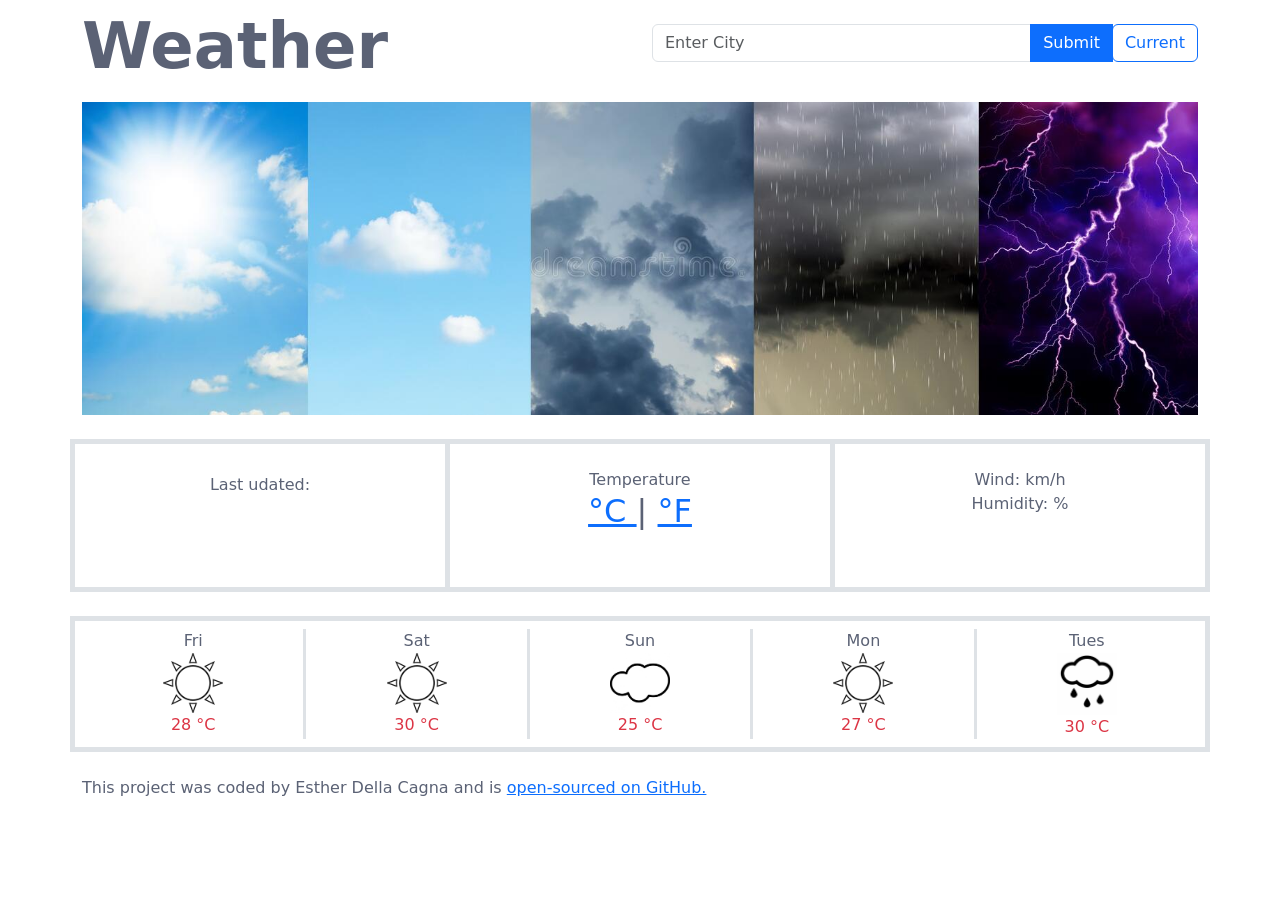
==== index.html @ e3138cb3 "changed id's currentTemperature C to differentiate" ====
<!DOCTYPE html>
<html lang="en">
  <head>
    <meta charset="UTF-8" />
    <meta http-equiv="X-UA-Compatible" content="IE=edge" />
    <meta name="viewport" content="width=device-width, initial-scale=1.0" />
    <title>Weather-app</title>
    <script src="https://unpkg.com/axios/dist/axios.min.js"></script>

    <link
      href="https://cdn.jsdelivr.net/npm/bootstrap@5.0.2/dist/css/bootstrap.min.css"
      rel="stylesheet"
      integrity="sha384-EVSTQN3/azprG1Anm3QDgpJLIm9Nao0Yz1ztcQTwFspd3yD65VohhpuuCOmLASjC"
      crossorigin="anonymous"
    />
    <link rel="stylesheet" href="src/styles.css" />
  </head>
  <body>
    <div class="container">
      <div class="row">
        <div class="col">
          <h1 class="fw-bold my-2">Weather</h1>
        </div>
        <div class="col">
          <form id="searchForm">
            <div class="input-group mb-3">
              <input
                type="text"
                class="form-control my-4"
                id="enterCity"
                name="city"
                placeholder="Enter City"
                aria-label="Enter City"
              />
              <button
                  id="weatherButton"
                  class="btn btn-primary my-4"
                  type="submit"
                >
                  Submit
              </button>
              <div class="input-group-append">
                <button id="currentLocationButton" type="button" class="btn btn-outline-primary my-4">Current</button>
              </div>
          </form>
        </div>
      </div>
  </div>
            
      <div class="row">
        <div class="col">
          <img src="src/img/weather.jpeg" width="100%" />
        </div>
      </div>
      <div class="row my-4 text-center">
        <div class="col-4 border border-5 p-4">
          <span id="currentCity" class="clearfix"></span>
         <span >Last udated:
           <span
         id="currentDay" class="clearfix"> </span></span>
          <span id="currentTime" class="clearfix"></span>
          <span id="weatherDescription" class="clearfix"></span>
        </div>
        <div class="p-4 col-4 border-top border-bottom border-5">
          Temperature
          <h2>
            
                <span id="currentTemperature" >
                  
                </span>
                <span
                  id="currentTemperatureC">
                  <a href="#">°C </a>
                </span> |
             <span id="currentTemperatureF">
                  <a href="#">°F </a>
                </span>
          </h2>

          <img 
          id="icon"
          src="" 
          width="60" /><br />
        </div>
        <div class="p-4 col-4 border border-5">
          
          Wind: <span id="wind"></span>km/h <br />
          Humidity: <span id="humidity"></span>%
        </div>
      </div>
      <div class="row border border-5 p-2 text-center">
        <div class="col border-end border-3">
          Fri<br />
          <img src="src/img/sun.png" width="60" /> <br />
          <span class="text-danger">28 &deg;C</span>
        </div>
        <div class="col border-end border-3">
          Sat <br />
          <img src="src/img/sun.png" width="60" /> <br />
          <span class="text-danger">30 &deg;C</span>
        </div>
        <div class="col border-end border-3">
          Sun<br />
          <img src="src/img/cloud.jpeg" width="60" /><br />
          <span class="text-danger">25 &deg;C</span>
        </div>
        <div class="col border-end border-3">
          Mon<br />
          <img src="src/img/sun.png" width="60" /><br />
          <span class="text-danger">27 &deg;C</span>
        </div>
        <div class="col">
          Tues<br />
          <img src="src/img/rain.jpeg" width="60" /><br />
          <span class="text-danger">30 &deg;C</span>
        </div>
      </div>

      <footer>
        <br />
                This project was coded by Esther Della Cagna and is <a href="https://github.com/estherdellacagna/Weather-app">open-sourced on GitHub.</a>

      </footer>
    </div>
    <script src="src/index.js"></script>
  </body>
</html>
---- src/styles.css ----
body {
  color: #5b6275;
}
h1 {
  font-size: 64px;
}
#currentCity {
  font-weight: 600;
  line-height: 1.2;
  font-size: x-large;
}

#currentDay {
  list-style: none;
}
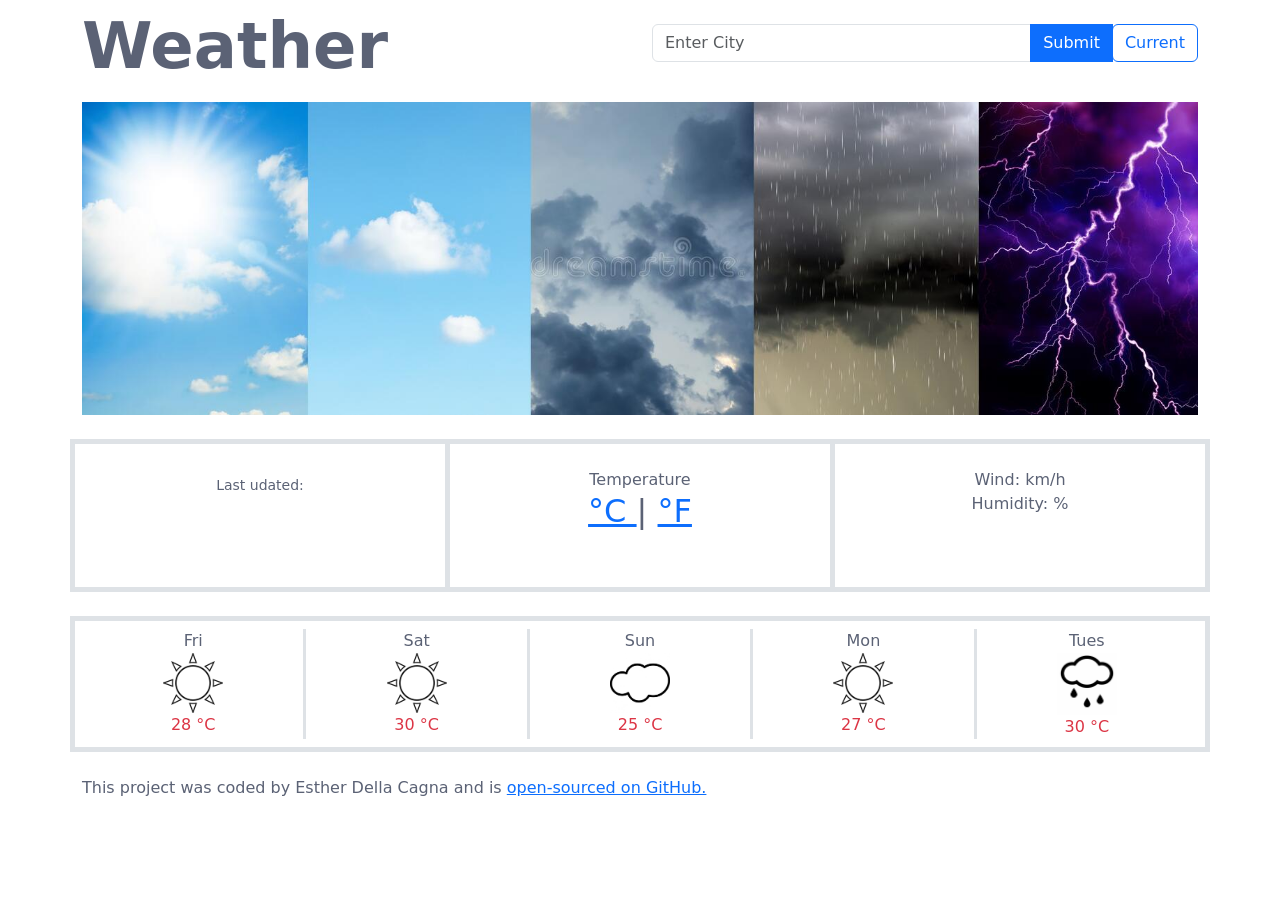
==== commit e09f55a8: "fixed "currentDay bug"" ====
--- a/index.html
+++ b/index.html
@@ -55,24 +55,20 @@
       <div class="row my-4 text-center">
         <div class="col-4 border border-5 p-4">
           <span id="currentCity" class="clearfix"></span>
-         <span >Last udated:
-           <span
-         id="currentDay" class="clearfix"> </span></span>
-          <span id="currentTime" class="clearfix"></span>
+          <small >Last udated: <br>
+            <span id="lastUpdated" class="clearfix"></span>
+          </small>
           <span id="weatherDescription" class="clearfix"></span>
         </div>
         <div class="p-4 col-4 border-top border-bottom border-5">
           Temperature
           <h2>
             
-                <span id="currentTemperature" >
-                  
-                </span>
-                <span
-                  id="currentTemperatureC">
+                <span id="currentTemperature" ></span>
+                <span id="currentTemperatureC">
                   <a href="#">°C </a>
                 </span> |
-             <span id="currentTemperatureF">
+                <span id="currentTemperatureF">
                   <a href="#">°F </a>
                 </span>
           </h2>
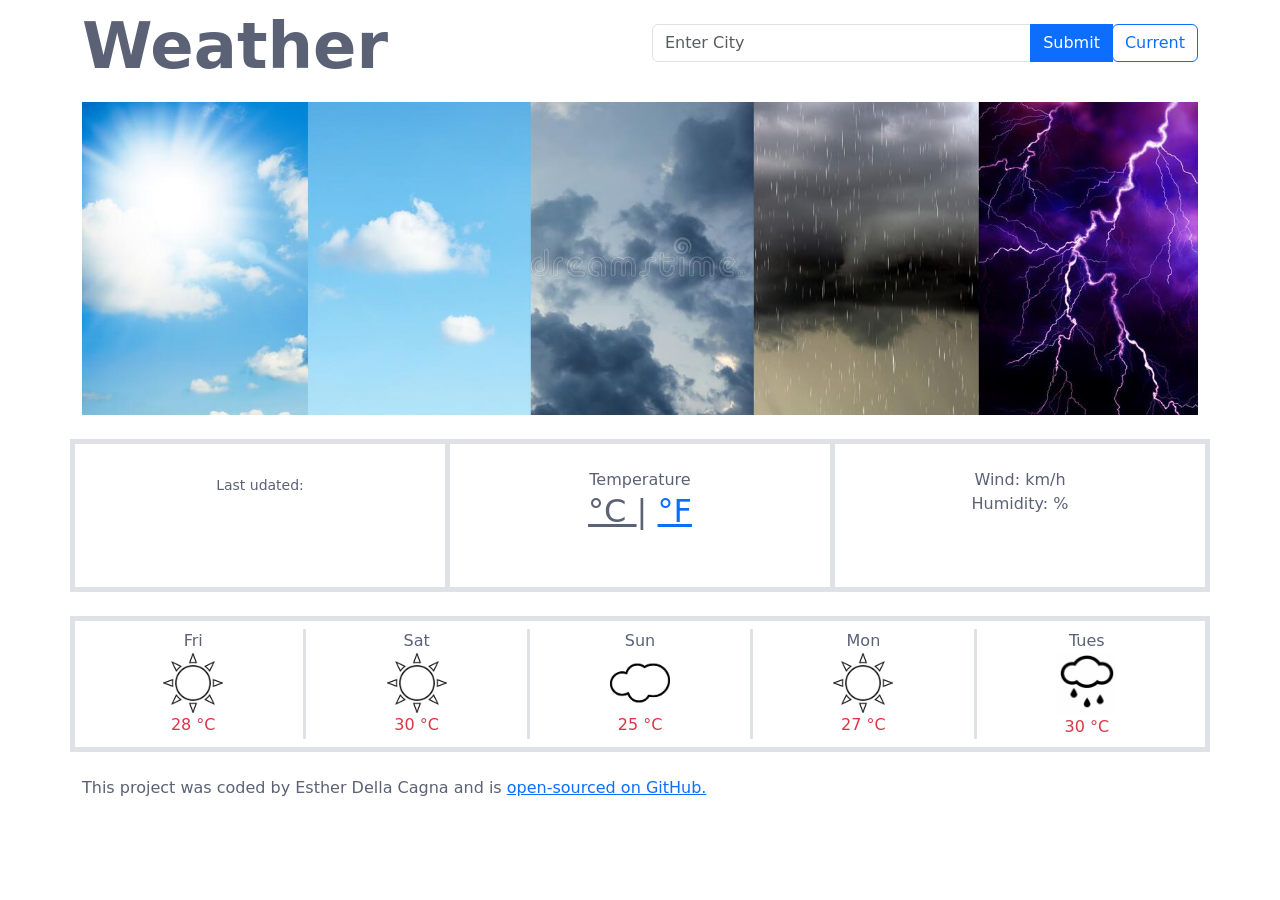
==== commit 66ed3410: "implemented unit conversion" ====
--- a/index.html
+++ b/index.html
@@ -60,13 +60,13 @@
           </small>
           <span id="weatherDescription" class="clearfix"></span>
         </div>
-        <div class="p-4 col-4 border-top border-bottom border-5">
+        <div class="p-4 col-4 border-top border-bottom border-5" id="weather-temperature">
           Temperature
           <h2>
             
                 <span id="currentTemperature" ></span>
-                <span id="currentTemperatureC">
-                  <a href="#">°C </a>
+                
+                  <a  class="active" id="currentTemperatureC"href="#">°C </a>
                 </span> |
                 <span id="currentTemperatureF">
                   <a href="#">°F </a>
--- a/src/styles.css
+++ b/src/styles.css
@@ -13,3 +13,11 @@
 #currentDay {
   list-style: none;
 }
+
+#currentTemperatureC.active {
+  color: #5b6275;
+  cursor: default;
+}
+#currentTemperatureC.active:hover{
+  text-decoration: none;
+}
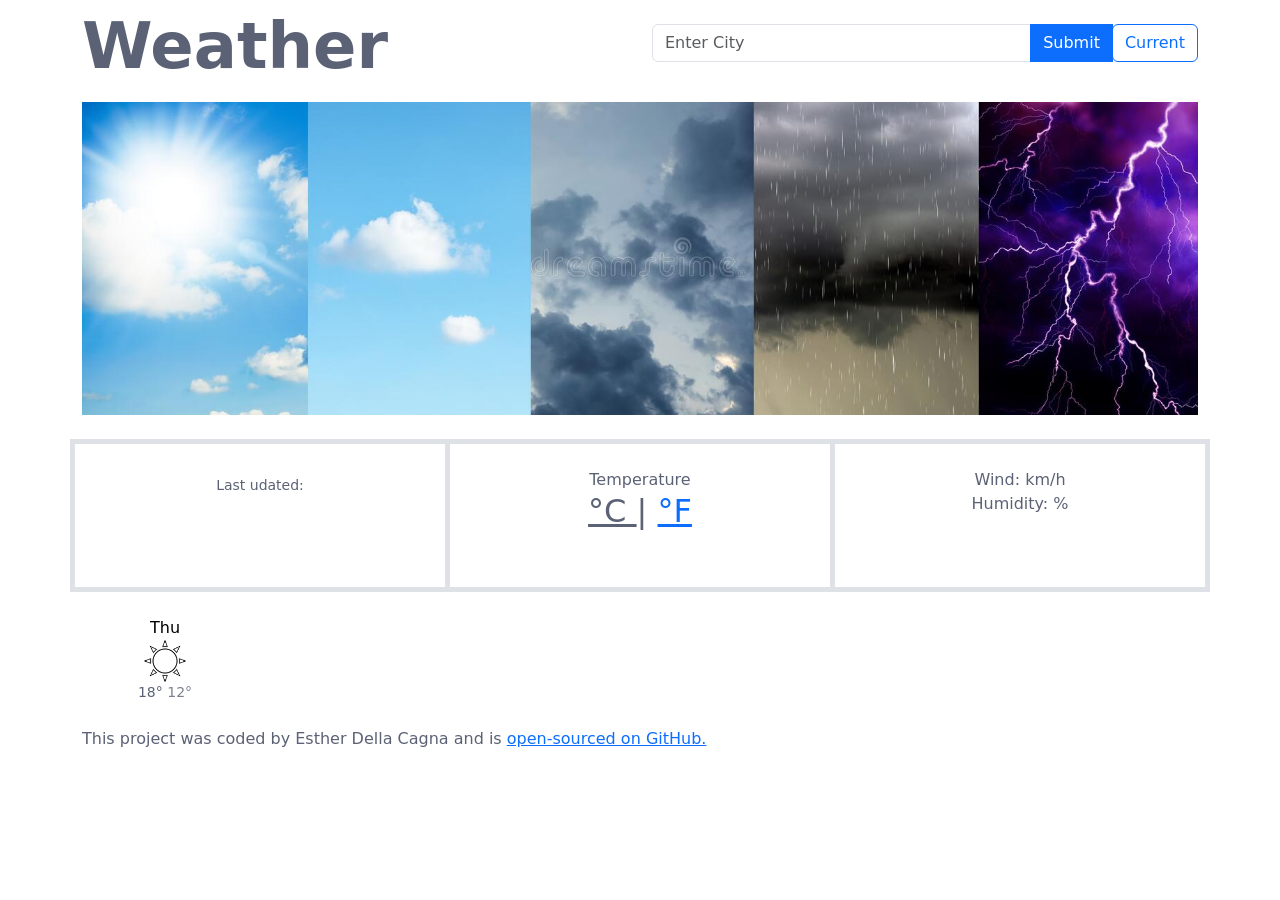
==== commit 9a002fab: "updated forecast html and css" ====
--- a/index.html
+++ b/index.html
@@ -84,32 +84,20 @@
           Humidity: <span id="humidity"></span>%
         </div>
       </div>
-      <div class="row border border-5 p-2 text-center">
-        <div class="col border-end border-3">
-          Fri<br />
-          <img src="src/img/sun.png" width="60" /> <br />
-          <span class="text-danger">28 &deg;C</span>
+
+      <div class="weather-forecast" id="forecast">
+        <div class="row">
+         <div class="col-2">
+          <div class="weather-forecast-date">Thu</div>
+          
+          <img src="src/img/sun.png" width="42" /> <br />
+           <div class="weather-forecast-temperatures">
+                  <span class="weather-forecast-temperature-max"> 18° </span>
+                  <span class="weather-forecast-temperature-min"> 12° </span>
+                </div>
+          
         </div>
-        <div class="col border-end border-3">
-          Sat <br />
-          <img src="src/img/sun.png" width="60" /> <br />
-          <span class="text-danger">30 &deg;C</span>
-        </div>
-        <div class="col border-end border-3">
-          Sun<br />
-          <img src="src/img/cloud.jpeg" width="60" /><br />
-          <span class="text-danger">25 &deg;C</span>
-        </div>
-        <div class="col border-end border-3">
-          Mon<br />
-          <img src="src/img/sun.png" width="60" /><br />
-          <span class="text-danger">27 &deg;C</span>
-        </div>
-        <div class="col">
-          Tues<br />
-          <img src="src/img/rain.jpeg" width="60" /><br />
-          <span class="text-danger">30 &deg;C</span>
-        </div>
+       </div>
       </div>
 
       <footer>
--- a/src/styles.css
+++ b/src/styles.css
@@ -18,6 +18,22 @@
   color: #5b6275;
   cursor: default;
 }
-#currentTemperatureC.active:hover{
+#currentTemperatureC.active:hover {
   text-decoration: none;
+}
+.weather-forecast {
+  margin-top: 20px;
+  text-align: center;
+}
+
+.weather-forecast-date {
+  font-size: 16px;
+  color: black;
+}
+.weather-forecast-temperature-min {
+  opacity: 0.8;
+}
+
+.weather-forecast-temperatures {
+  font-size: 14px;
 }
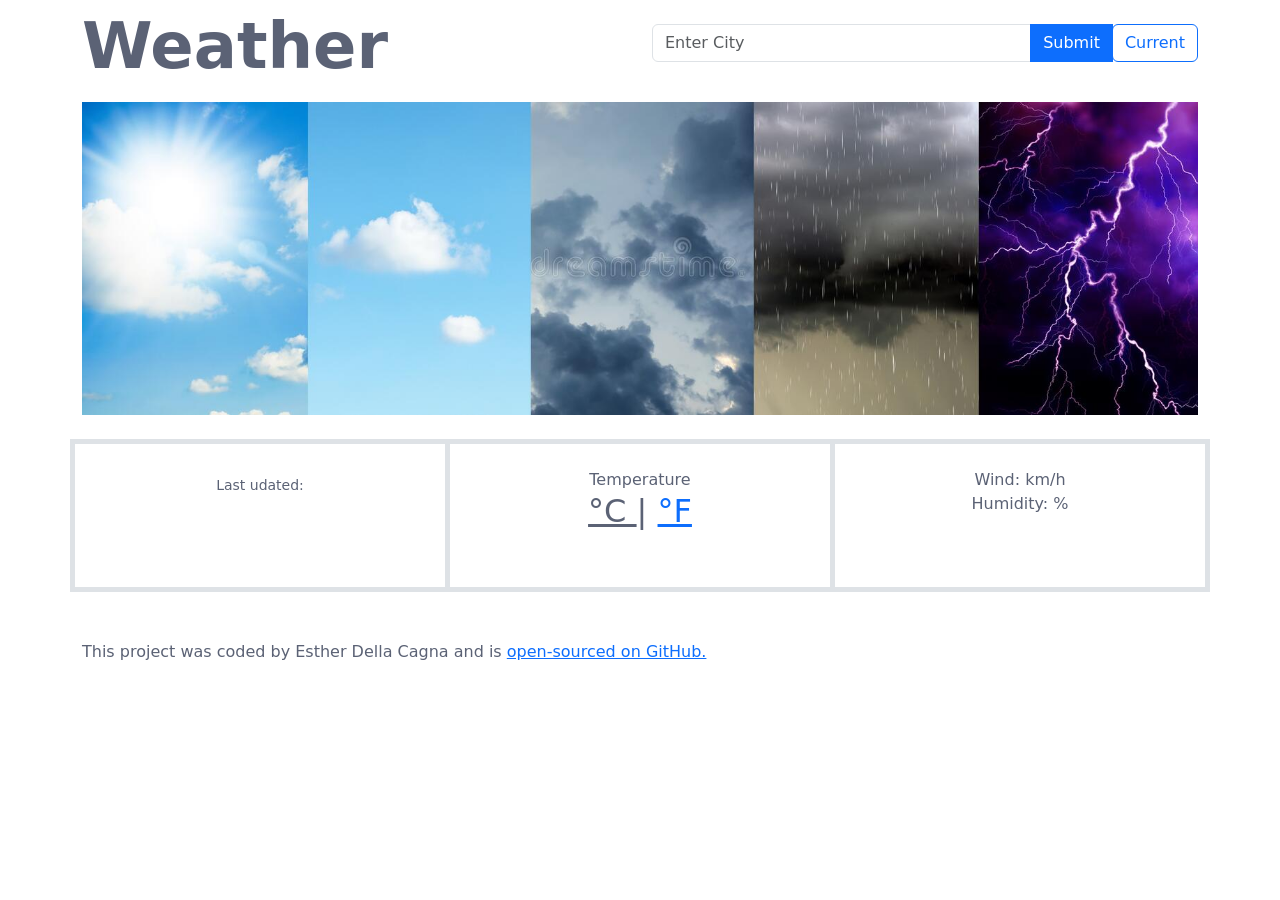
==== commit 96afd28e: "created displayForecast and injected HTML loop to js" ====
--- a/index.html
+++ b/index.html
@@ -86,18 +86,7 @@
       </div>
 
       <div class="weather-forecast" id="forecast">
-        <div class="row">
-         <div class="col-2">
-          <div class="weather-forecast-date">Thu</div>
-          
-          <img src="src/img/sun.png" width="42" /> <br />
-           <div class="weather-forecast-temperatures">
-                  <span class="weather-forecast-temperature-max"> 18° </span>
-                  <span class="weather-forecast-temperature-min"> 12° </span>
-                </div>
-          
-        </div>
-       </div>
+       
       </div>
 
       <footer>
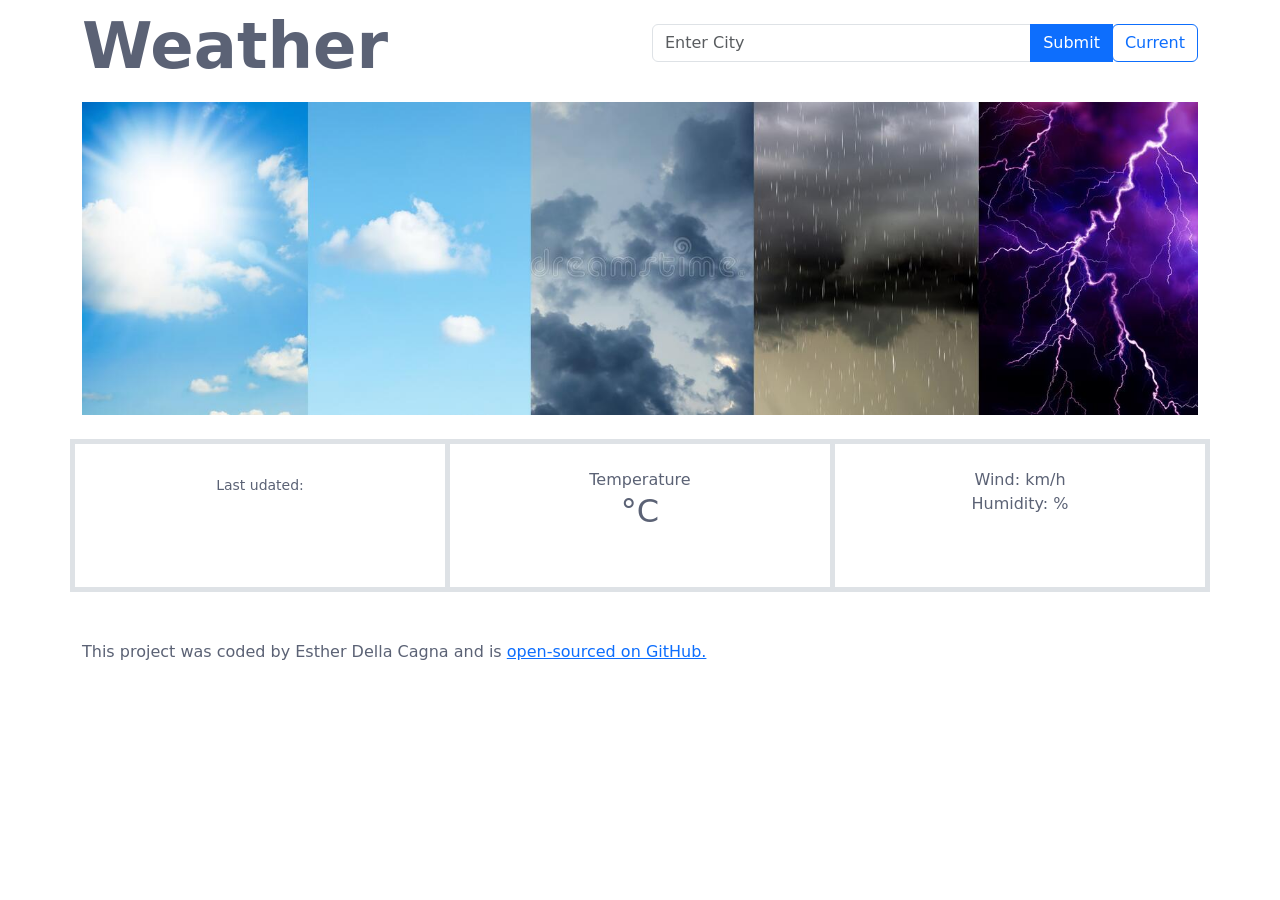
==== commit ea91d8bd: "removed the fahrenheid conversion" ====
--- a/index.html
+++ b/index.html
@@ -66,10 +66,10 @@
             
                 <span id="currentTemperature" ></span>
                 
-                  <a  class="active" id="currentTemperatureC"href="#">°C </a>
-                </span> |
+                  <a   id="currentTemperatureC"href="#">°C </a>
+                </span> 
                 <span id="currentTemperatureF">
-                  <a href="#">°F </a>
+                  <a href="#"> </a>
                 </span>
           </h2>
 
--- a/src/styles.css
+++ b/src/styles.css
@@ -14,11 +14,12 @@
   list-style: none;
 }
 
-#currentTemperatureC.active {
+#currentTemperatureC {
   color: #5b6275;
   cursor: default;
+  text-decoration: none;
 }
-#currentTemperatureC.active:hover {
+#currentTemperatureC:hover {
   text-decoration: none;
 }
 .weather-forecast {
@@ -36,4 +37,4 @@
 
 .weather-forecast-temperatures {
   font-size: 14px;
-}+}
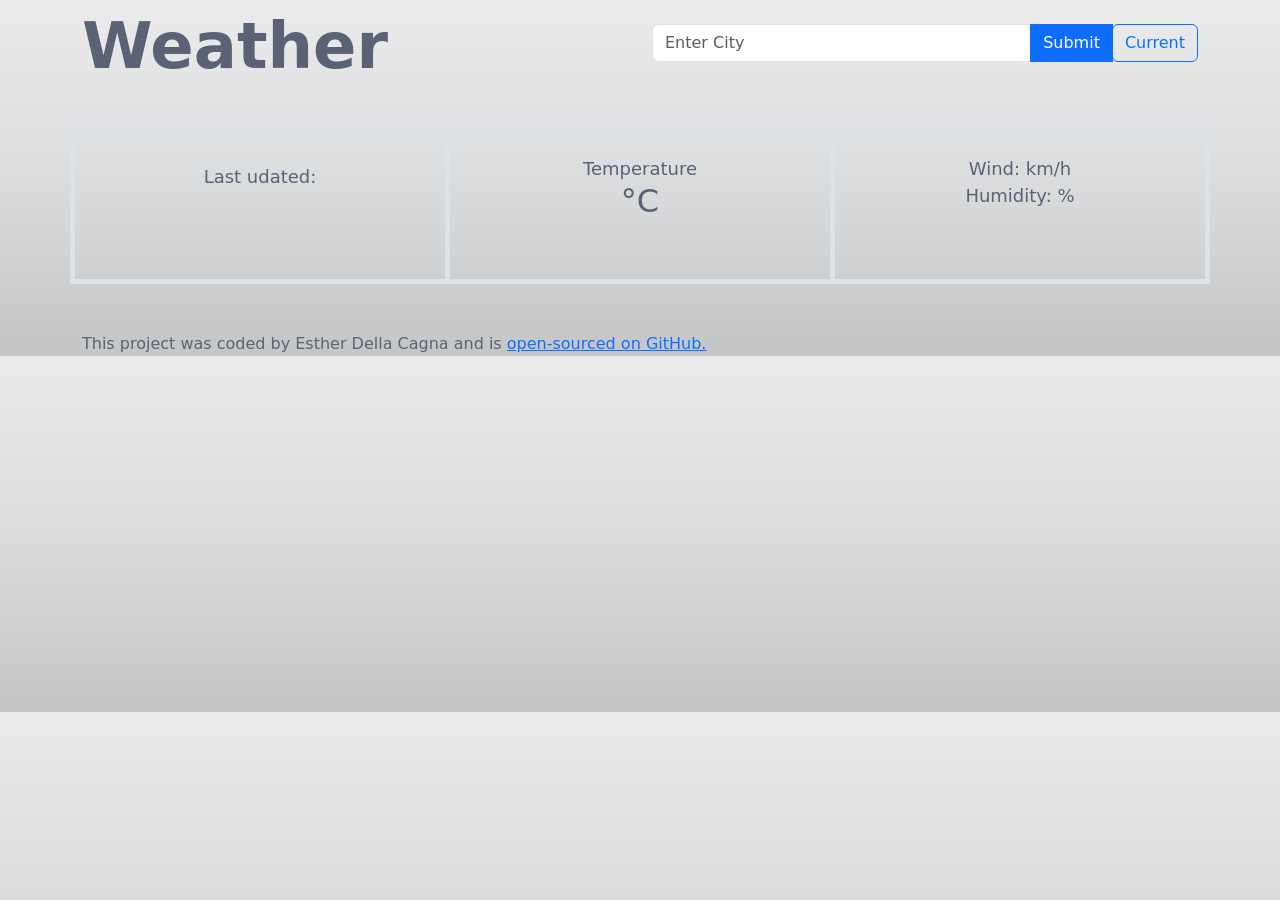
==== commit 21918b40: "moved description under icon" ====
--- a/index.html
+++ b/index.html
@@ -40,7 +40,7 @@
                   Submit
               </button>
               <div class="input-group-append">
-                <button id="currentLocationButton" type="button" class="btn btn-outline-primary my-4">Current</button>
+                <button id="currentLocationButton" type="button" class="btn btn-outline-primary my-4">Current </button>
               </div>
           </form>
         </div>
@@ -49,7 +49,6 @@
             
       <div class="row">
         <div class="col">
-          <img src="src/img/weather.jpeg" width="100%" />
         </div>
       </div>
       <div class="row my-4 text-center">
@@ -58,7 +57,7 @@
           <small >Last udated: <br>
             <span id="lastUpdated" class="clearfix"></span>
           </small>
-          <span id="weatherDescription" class="clearfix"></span>
+          
         </div>
         <div class="p-4 col-4 border-top border-bottom border-5" id="weather-temperature">
           Temperature
@@ -77,8 +76,9 @@
           id="icon"
           src="" 
           width="60" /><br />
+          <span id="weatherDescription" class="clearfix"></span>
         </div>
-        <div class="p-4 col-4 border border-5">
+        <div id="windHumidity" class="p-4 col-4 border border-5">
           
           Wind: <span id="wind"></span>km/h <br />
           Humidity: <span id="humidity"></span>%
--- a/src/styles.css
+++ b/src/styles.css
@@ -1,13 +1,24 @@
 body {
   color: #5b6275;
-}
+background: linear-gradient(to top, #c4c5c7 0%, #dcdddf 52%, #ebebeb 100%);}
 h1 {
   font-size: 64px;
+  margin-top: 60px;
 }
+small{
+  font-size: 18px;
+}
+
+#weatherDescription, #windHumidity, #weather-temperature{
+    font-size: 18px;
+
+}
+
 #currentCity {
-  font-weight: 600;
+  font-weight: 700;
   line-height: 1.2;
-  font-size: x-large;
+  font-size: 30px;
+  
 }
 
 #currentDay {
@@ -28,13 +39,20 @@
 }
 
 .weather-forecast-date {
-  font-size: 16px;
+  font-size: 20px;
   color: black;
 }
 .weather-forecast-temperature-min {
   opacity: 0.8;
 }
 
+.weather-forecast-temperature-max {
+  color: black;
+}
+
 .weather-forecast-temperatures {
-  font-size: 14px;
+  font-size: 16px;
 }
+footer{
+  margin-top: 20px;
+}
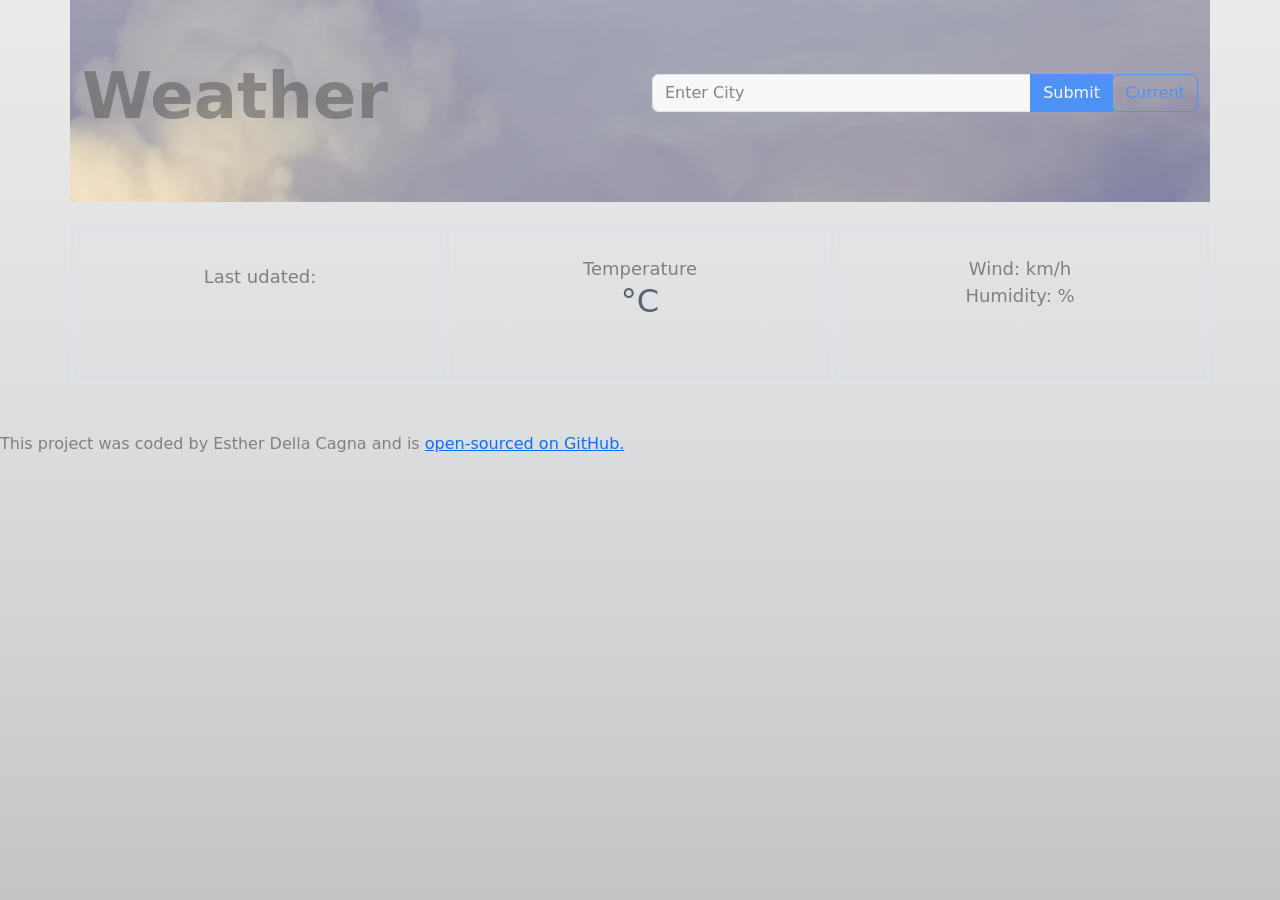
==== commit 4528a048: "changed the img to header" ====
--- a/index.html
+++ b/index.html
@@ -16,6 +16,7 @@
     <link rel="stylesheet" href="src/styles.css" />
   </head>
   <body>
+    <header>
     <div class="container">
       <div class="row">
         <div class="col">
@@ -46,6 +47,10 @@
         </div>
       </div>
   </div>
+  </header>
+  <main>
+    <div class="container">
+  
             
       <div class="row">
         <div class="col">
@@ -88,6 +93,7 @@
       <div class="weather-forecast" id="forecast">
        
       </div>
+      </main>
 
       <footer>
         <br />
--- a/src/styles.css
+++ b/src/styles.css
@@ -1,9 +1,26 @@
 body {
-  color: #5b6275;
-background: linear-gradient(to top, #c4c5c7 0%, #dcdddf 52%, #ebebeb 100%);}
+  padding-top: 0px;
+  padding-bottom: 0px;
+  color: grey;
+  background: linear-gradient(to top, #c4c5c7 0%, #dcdddf 52%, #ebebeb 100%);
+  background-repeat: no-repeat;
+  min-height: 100vh;
+}
+
+header .container .row {
+  background-image: url('img/horisontal-cloud.jpg');
+  background-size: cover;
+  opacity: 0.7;
+  padding-top: 50px;
+    padding-bottom: 50px;
+
+}
+
 h1 {
   font-size: 64px;
-  margin-top: 60px;
+  font-weight: 100;
+  color: rgba(0, 0, 0, 0.454)
+  
 }
 small{
   font-size: 18px;
@@ -39,15 +56,17 @@
 }
 
 .weather-forecast-date {
-  font-size: 20px;
-  color: black;
+  font-size: 25px;
+  color: gray
+   
 }
 .weather-forecast-temperature-min {
   opacity: 0.8;
+  color: gray;
 }
 
 .weather-forecast-temperature-max {
-  color: black;
+  color: rgba(0, 0, 0, 0.605);
 }
 
 .weather-forecast-temperatures {
